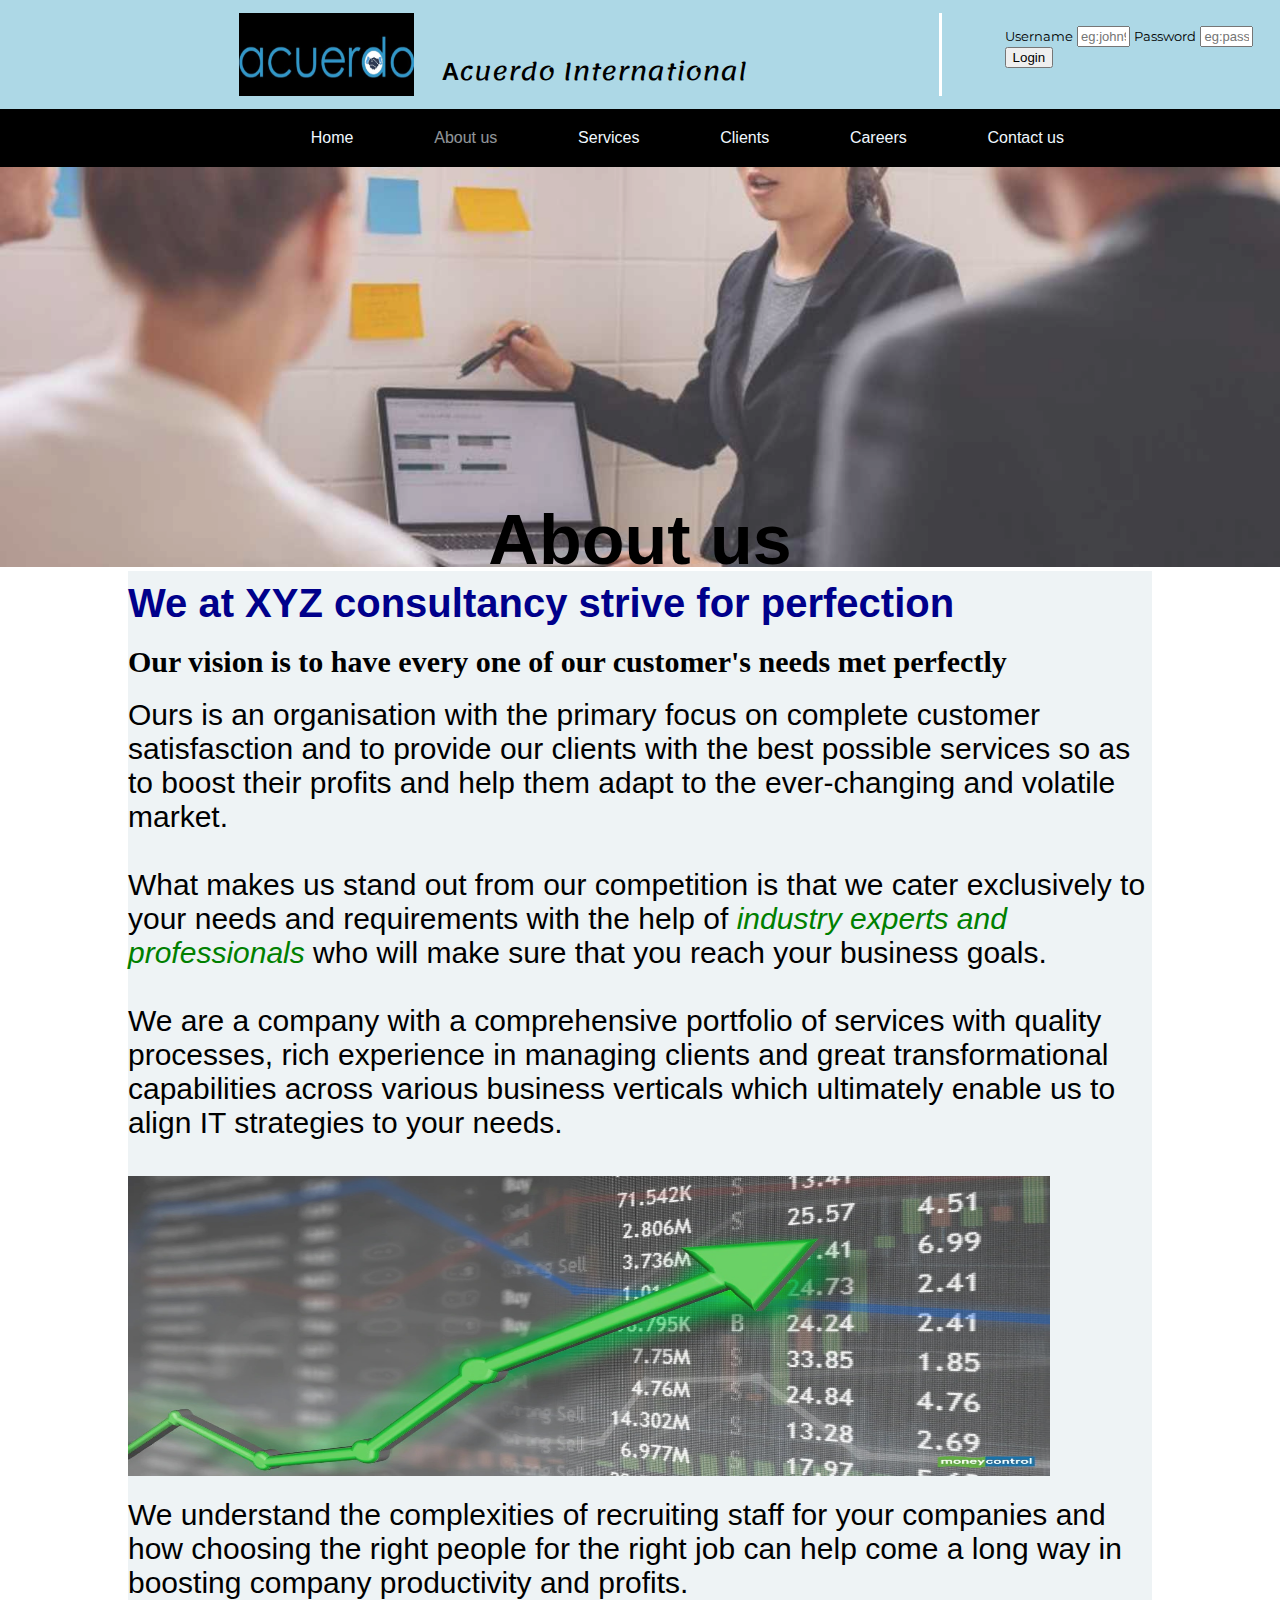
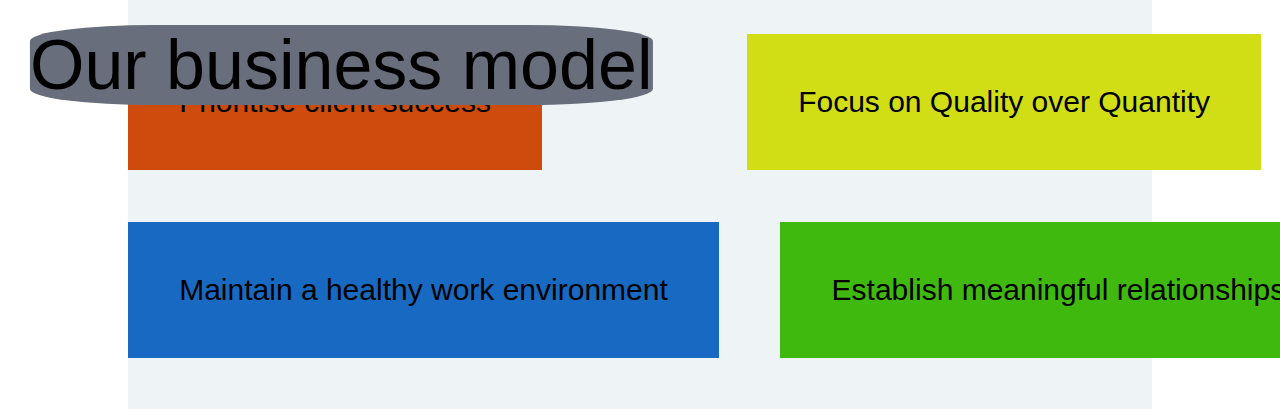
==== about.html @ 0d3e5d2b "Add files via upload" ====
<?php
 session_start();
?>
<!DOCTYPE html>
<html lang="en">
<head>
    <meta charset="UTF-8">
    <meta name="viewport" content="width=device-width, initial-scale=1.0">
    <title>Index</title>
    <link rel="stylesheet" href="style.css">
    <link href="https://fonts.googleapis.com/css2?family=Lemonada:wght@500&display=swap" rel="stylesheet">
    <link href="https://fonts.googleapis.com/css2?family=Lemonada:wght@500&family=Montserrat&display=swap" rel="stylesheet">
</head>
<body>
    <header>
        
            <div class="container">
                <div class = "logo">
                    <img src="logo1.png" >
                    <p><strong>A</strong>cuerdo International</p>
                </div>
                <div class="user">
                    
                    <form action="login.php" method = "post">
                        <label for="uid">Username</label>
                        <input type="text" name="uid" placeholder="eg:john98">
                        <label for="pwd">Password</label>
                        <input type="password" name="pwd" placeholder="eg:pass@12">
                        <button tyoe="submit">Login</button>
                    </form>
                     
                </div>
            </div>
            <nav>
                <ul>
                    <li><a href="index.html">Home</a></li>
                    <li id="current"><a href="about.html" >About us</a></li>
                    <li><a href="services.html">Services</a></li>
                    <li><a href="clients.html">Clients</a></li>
                    <li><a href="career.php">Careers</a></li>
                    <li><a href="contact.html">Contact us</a></li>
                    
                </ul>
            </nav>    
    </header>
    <!--<h1 id = "heading">ABOUT</h1> -->
    <img src="stk3.jpg" id="img1" width="100%" height="400">
        <div  class="centeredx" id="bg1">
            About us
    </div>
<div  class="container0">
        <h1 class="head1" >We at XYZ consultancy strive for perfection </h1>
        <br>
        <h4 class="head4">Our vision is to have every one of our customer's needs met perfectly
</h4>
<br>
    <p id="tx1">
Ours is an organisation with the primary focus on complete customer satisfasction
and to provide our clients with the best possible services so as to boost their profits and help them
adapt to the ever-changing and volatile market.
<br>
<br>
What makes us stand out from our competition is that we cater exclusively to your needs and requirements 
with the help of <em>industry experts and professionals</em> who will make sure that you reach your business goals.<br>
<br>
We are a company with a comprehensive portfolio of services with quality processes, rich experience in managing clients and great transformational capabilities 
across various business verticals which ultimately enable us to align IT strategies to your needs.
</p>
    <br>
    <br>
    <img src="stk4.jpg" id="img2" width="90%" height="300">
        <div class="centeredy" id="bg1">
            Our business model
    </div>
    <br>
    <br>
    <p id="tx1">
    We understand the complexities of recruiting staff for your companies and how choosing the right people for the right job can help come a long way in boosting company productivity and profits. <br>
    <br>
</p>
<div class="flex-container">
  <div style="background-color:#CF4B0D">Prioritise client success</div>
  <div style="background-color:#D2DE15 ">Focus on Quality over Quantity</div>
  </div>
  <div class="flex-container2">
  <div  style="background-color:#1869C1">Maintain a healthy work environment</div> 
  <div style="background-color:#40B90E">Establish meaningful relationships</div>  
</div>
</div>
</body>
</html>
---- style.css ----
*
{
	box-sizing: border-box;
	font-family: Arial, Helvetica, sans-serif;
	margin:0;
}
.container,.logo{
	display:flex;
	flex-direction:row;
}
.container{
	width:100%;
	background-color: lightblue;
	padding:1%;
	/* margin-top:.5%; */
}
input{
	width:20%;
	font-size: small;
}
label{
	font-size: small;
	font-family: 'Montserrat', sans-serif;
}
.user form{
	float:right;
	margin-top:5%;
}
/*.user form {*/
/*    margin-top: 5%;*/
/*    display: flex;*/
/*    flex-direction: row;*/
/*    margin-left: -20%;*/
/*}*/
.logo img{
	width:25%;
}
.logo p{
	font-size: x-large;
	margin-top:5%;
	padding-left:4%;
	font-family: 'Lemonada', cursive;
	
}
.logo{
	margin-right:5%;
	padding-left:18%;
	border-right:3px solid white;
}
nav ul{
	display:flex;
	flex-direction:row;
	background-color: black;
	margin-left:18%;
}
nav ul li{
	list-style: none;
	padding:2% 4% 2% 4%;
}
nav ul li a{
	text-decoration:none;
	color :aliceblue;
}
nav{
	background-color: black;
}
nav ul li:hover {
	background-color: rgb(90, 131, 124);

}
#current{
	background-color: black;
	opacity: 0.6;
}
/* about page */
#heading{
	font-size: 60px;
	font-weight: 50px;
	text-shadow: 5px 5px 10px black;
	text-align: center;
	padding:1%;
}
.acontainer{
	margin-top:1%;
	display: flex;
	flex-direction: row;
	width: 90%;
	margin-right: 5%;
	margin-left: 5%;
	background-color: rgb(255, 236, 208); /*the color of the container*/
	padding:20px;
}
.acontainer .aimg{
	margin-right:1%;
	width:49%;
	height: auto;
	border-left:10px solid crimson;  /*that line to the left of the container*/
	border-radius: 5px;
	
}
.acontainer .aimg img{
	width: 100%;
	height: 100%;
	padding-left:10px;
}
.acontainer .abody{
	margin-left:1%;
	width: 49%;
	
}
.acontainer .abody h3{
	font-size: x-large;
	padding-bottom:5px;
}
.acontainer .abody p{
	font-size:large;
	padding-top:10px;
	letter-spacing: .1rem;
	font-family: 'Montserrat', sans-serif;
}
::-webkit-scrollbar {
  width: 10px;
}
::-webkit-scrollbar-track {
  box-shadow: inset 0 0 0px purple; 
  border-radius: 6px;
}
::-webkit-scrollbar-thumb {
  background: teal; 
  border-radius: 6px;
}
::-webkit-scrollbar-thumb:hover {
  background:teal;
}
.bgr3
{
	text-align: center;
	font-size: 40px;
	color: aliceblue;
	margin-left: 5%;
	margin-right: 5%;
	background:
		linear-gradient(-135deg, rgb(34, 76, 152) 10%, transparent),
		repeating-linear-gradient(45deg, rgba(34, 76, 152, 1) 0%, rgba(31, 48, 94, 0.6) 5%, transparent 5%, transparent 10%),
		repeating-linear-gradient(-45deg, rgba(34, 76, 152, 0.4) 0%, rgba(31, 48, 94, 0.5) 5%, transparent 5%, transparent 10%);
	background-color: rgba(34, 76, 152, 0.25);
	height: 500px;
}
.bgr4
{
	margin-left: 5%;
	margin-right: 5%;
	font-size: 40px;
	text-align: center;
	background-image: url("images/clients.jpg");
}
.bgr5
{
	margin-left: 5%;
	margin-right: 5%;
	font-size: 40px;
	text-align: center;
	color: aliceblue;
	background-image: url("images/contact.png");
}
#imgf
{
	width: 500px;
	height: 400px;
	margin-top:100px; 
	margin-right:20px; 
	float: right;
	transform: translate(+5%, -40%);
}
h1
{
	padding-top: 10px;
}
#txt
{
	text-align: left;
}
.centeredx {
  position: absolute;
  top: 60%;
  left: 50%;
  font-size: 70px;
  font-weight: bolder;
  transform: translate(-50%, -50%);
}
.centeredx1 {
  position: absolute;
  top: 60%;
  left: 50%;
  font-size: 70px;
  font-weight: bolder;
  transform: translate(-130%, -50%);
}
.centeredx2 {
  position: absolute;
  top: 60%;
  left: 50%;
  font-size: 70px;
  font-weight: bolder;
  transform: translate(-50%, +900%);
}
#img1
{
	opacity: 0.8;
}
#im
{
	width:1920px;
}
#img2
{
	opacity: 0.9;
}
#tx1
{
	font-size: 30px;
}
.container0
{
	margin-left: 10%;
	margin-right: 10%;
	background-color: #EEF3F5 ;
	font-family: 'Akkurat-Italic';
}
.head1
{
	text-align: left;
	color: darkblue;
	font-size: 40px;
}
.head4
{
	font-family: 'Akkurat-Italic';
    line-height: 36px;
    font-size: 30px !important;
}
em
{
	color: green;
}
.centeredy {
	color:black ;
  position: absolute;
  top: 185%;
  left: 50%;
  font-size: 70px;
  background-color: #696E7D;
  border-radius: 20% 20% 20% 20%;
  transform: translate(-98%, -50%);
}
.flex-container {
  display: flex;
  white-space: nowrap;
}
.flex-container2 {
  display: flex;
  white-space: nowrap;
}

.flex-container div {
  margin-bottom: 5%;
  padding: 5%;
  margin-right: 20%;
  font-size: 30px;
}
.flex-container2 div {
  margin-bottom: 5%;
  padding: 5%;
  margin-right: 6%;
  font-size: 30px;
}
#sz
{
	width: 100%;
	opacity: 0.6;
	height: 500px;
}
.fa {
  /* padding: 20px; */
  font-size: 30px;
  /* width: 100%; */
  text-align: center;
  text-decoration: none;
}
.fa-facebook {
  background: #3B5998;
  color: white;
}

.fa-google {
  background: #dd4b39;
  color: white;
}

.fa-linkedin {
  background: #007bb5;
  color: white;
}
.fa-instagram {
  background: #125688;
  color: white;
}
/*for the droupdown at logout*/
.dropbtn {
	background-color: white;
	color: blue;
	padding: 16px;
	font-size: 16px;
	border: none;
	cursor: pointer;
	border-radius: 15px;
  }
  
  .dropdown {
	position: relative;
	display: inline-block;
	margin-left:20%;
  }
  
  .dropdown-content {
	display: none;
	position: absolute;
	background-color: #f9f9f9;
	min-width: 160px;
	box-shadow: 0px 8px 16px 0px rgba(0,0,0,0.2);
	z-index: 1;
  }
  
  .dropdown-content a {
	color: black;
	padding: 12px 16px;
	text-decoration: none;
	display: block;
  }
  
  .dropdown-content a:hover {background-color: #f1f1f1}
  
  .dropdown:hover .dropdown-content {
	display: block;
  }
  
  .dropdown:hover .dropbtn {
	background-color: white;
  }
  .tthead{
	  background-color: rgba(78, 207, 216, 0.24);
  }
  .tthead h1{
	  text-align: center;
	  padding:1%;
	  
  }
  .tthead span{
	  color:rgb(248, 68, 23);
  }
.login_time , .logout_time{
	margin-left:20%;
}
/* career page filter */

#moredetails {
	width: 100%;
	padding:10px;
	text-align: center;
	background-color: lightblue;
	margin-top: 20px;
	  display:none;
  }
  #moredetails table th{
	  width:3%;
	  padding:1%;
	  border-right:1px solid black;
  }
  #moredetails table td{
	 
	  border-right:1px solid black;
  }
  #moredetails button{
	  margin-left:2%;
	  width:5%;
	  float:left;
	  
  }
  .options{
	  display:flex;
	  flex-direction: row;
  }
  #f1{
	  display:none;
  }
  #filtering{
	  display:none;
  }
/* for registration from in adminpage */
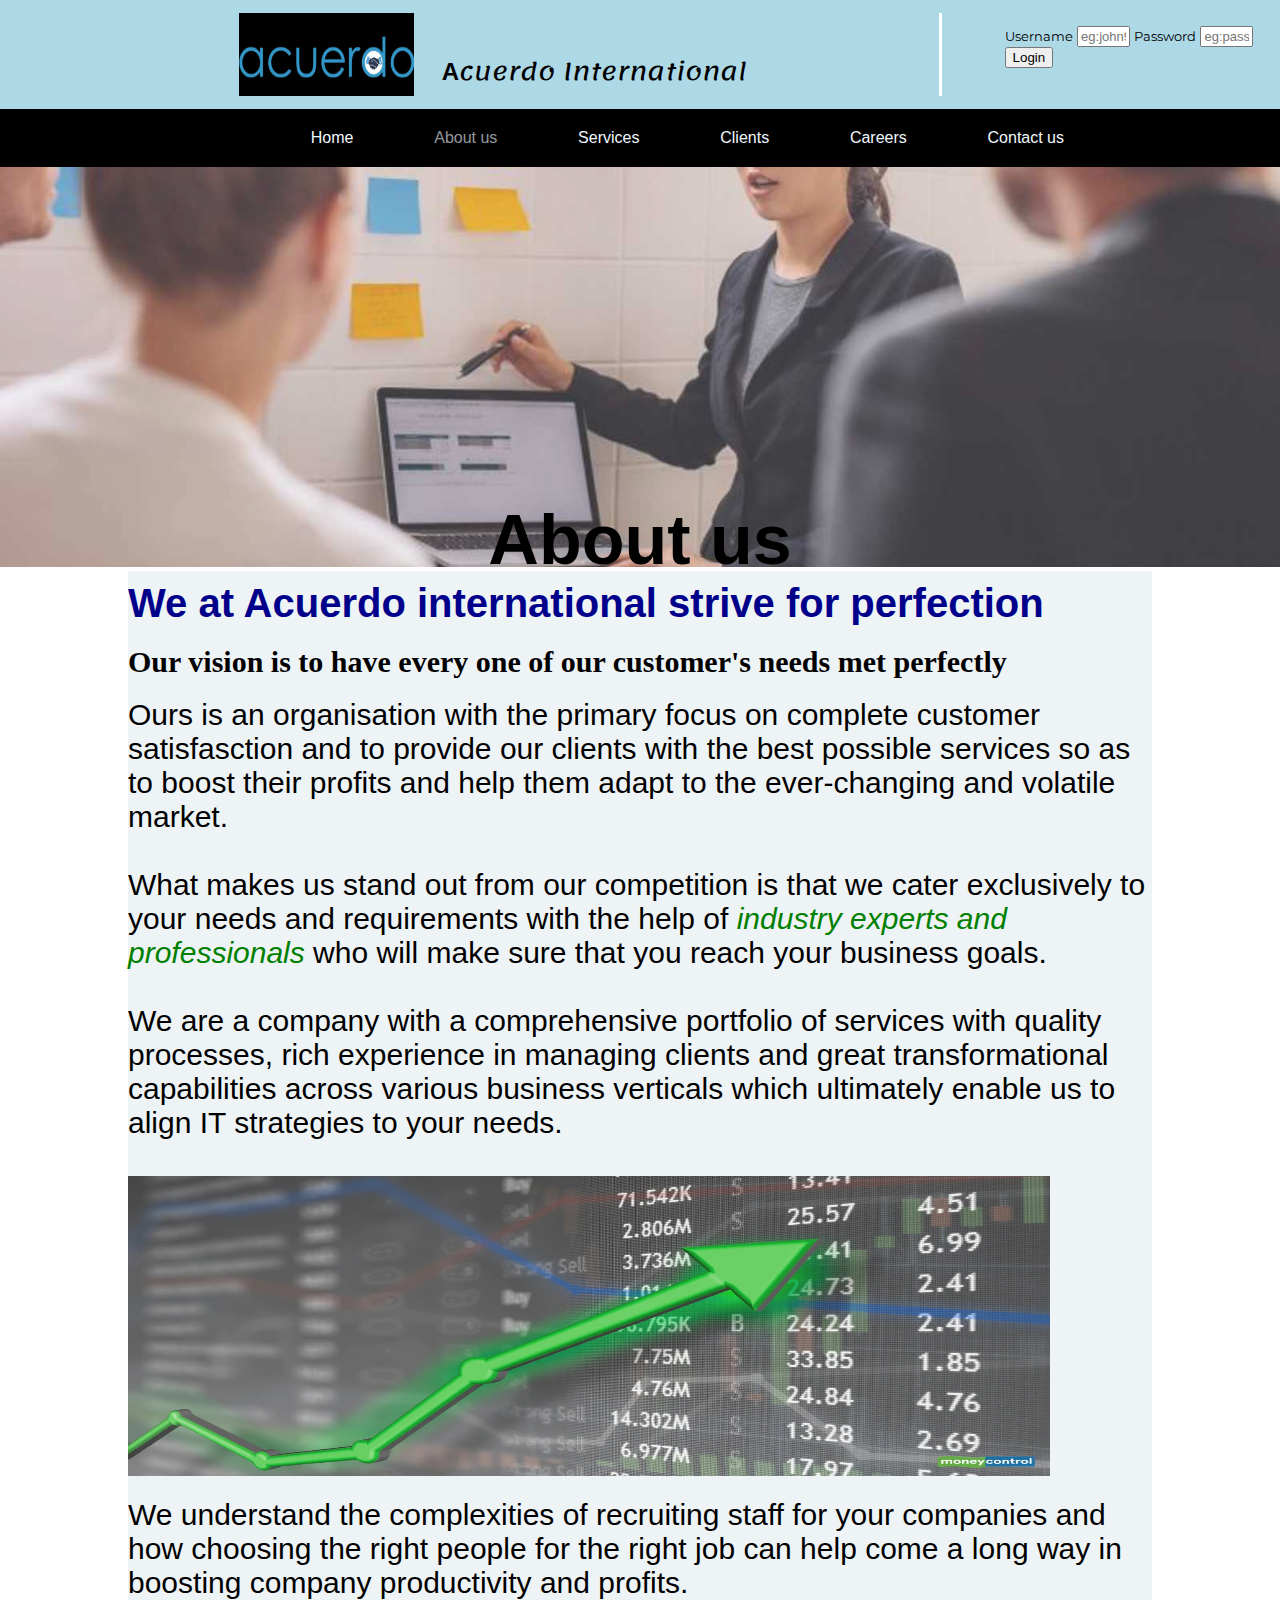
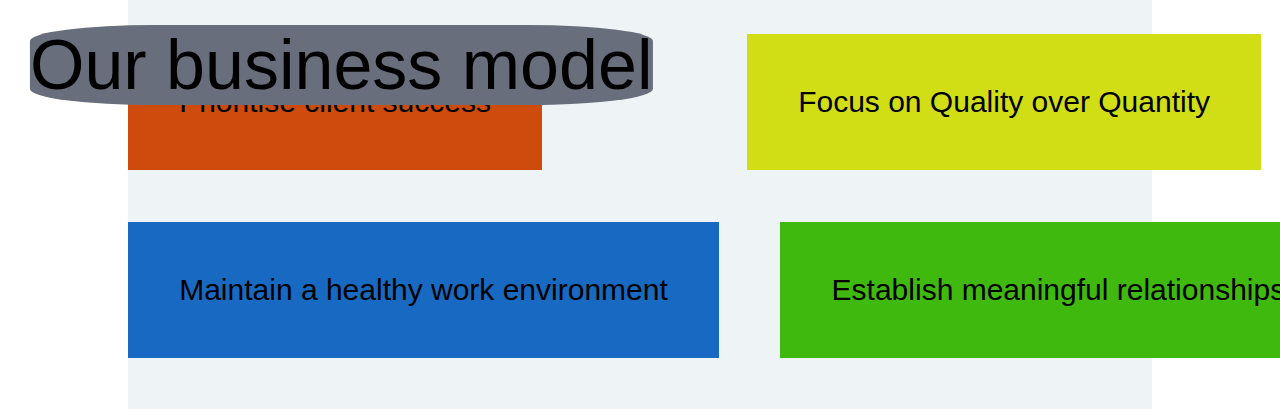
==== commit e315b488: "Update about.html" ====
--- a/about.html
+++ b/about.html
@@ -49,7 +49,7 @@
             About us
     </div>
 <div  class="container0">
-        <h1 class="head1" >We at XYZ consultancy strive for perfection </h1>
+        <h1 class="head1" >We at Acuerdo international strive for perfection </h1>
         <br>
         <h4 class="head4">Our vision is to have every one of our customer's needs met perfectly
 </h4>
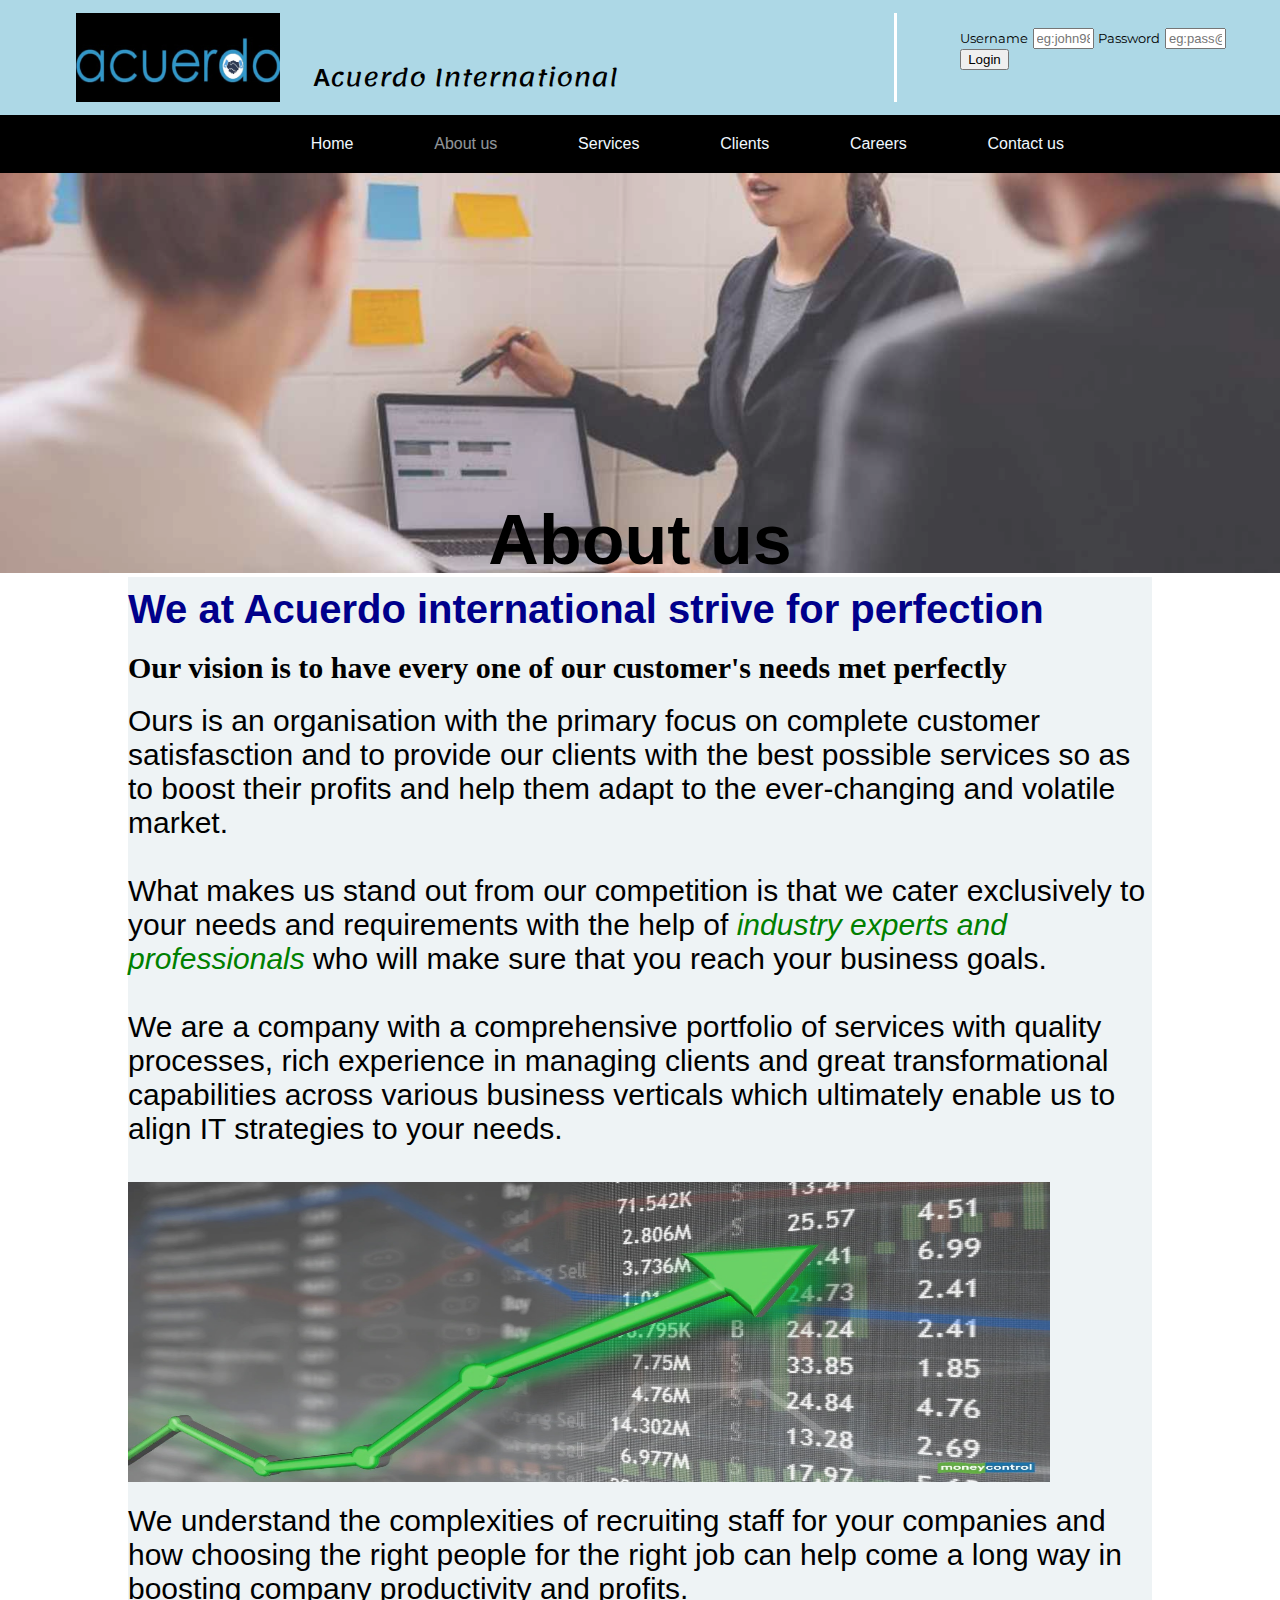
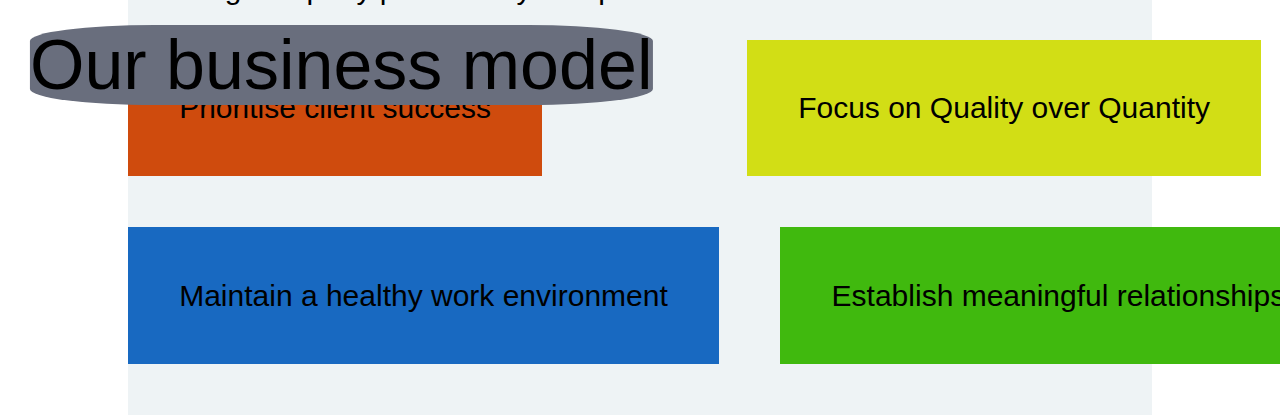
==== commit 05fd5829: "modified" ====
--- a/about.html
+++ b/about.html
@@ -31,6 +31,7 @@
                      
                 </div>
             </div>
+            <div class = "menu" style="font-size:30px;cursor:pointer" onclick="openNav()">&#9776</div>
             <nav>
                 <ul>
                     <li><a href="index.html">Home</a></li>
@@ -42,6 +43,34 @@
                     
                 </ul>
             </nav>    
+            <div id="mySidenav" class="sidenav">
+			    <a href="javascript:void(0)" class="closebtn" onclick="closeNav()">&times;</a>
+                <a href="index.html">Home</a>
+                <a href="about.html">About us</a>
+                <a href="services.html">Services</a>
+                <a href="clients.html">Clients</a>
+                <a href="career.php">Careers</a>
+                <a href="contact.html">Contact us</a>
+                <br><br><br>
+                <form action="login.php" method = "post">
+                    <a href=""><label for="uid">Username</label></a>
+                    <input type="text" name="uid" placeholder="eg:john98"><br>
+                    <a href=""><label for="pwd">Password</label></a>
+                    <input type="password" name="pwd" placeholder="eg:pass@12"><br>
+                    <button tyoe="submit">Login</button>
+                </form>
+		</div>
+        <script>
+            function openNav() {
+                document.getElementById("mySidenav").style.width = "250px";
+                // document.getElementById("inavigation,inbody,footer,marquee").style.marginLeft = "250px";
+            }
+
+            function closeNav() {
+                document.getElementById("mySidenav").style.width = "0";
+                // document.getElementById("inavigation,inbody,footer,marquee").style.marginLeft= "0";
+            }
+        </script>
     </header>
     <!--<h1 id = "heading">ABOUT</h1> -->
     <img src="stk3.jpg" id="img1" width="100%" height="400">
--- a/style.css
+++ b/style.css
@@ -26,12 +26,12 @@
 	float:right;
 	margin-top:5%;
 }
-/*.user form {*/
-/*    margin-top: 5%;*/
-/*    display: flex;*/
-/*    flex-direction: row;*/
-/*    margin-left: -20%;*/
-/*}*/
+/*.user form {
+    margin-top: 5%;
+    display: flex;
+    flex-direction: row;
+    margin-left: -20%;
+}*/
 .logo img{
 	width:25%;
 }
@@ -44,7 +44,7 @@
 }
 .logo{
 	margin-right:5%;
-	padding-left:18%;
+	padding-left:5%;
 	border-right:3px solid white;
 }
 nav ul{
@@ -314,13 +314,16 @@
 	border: none;
 	cursor: pointer;
 	border-radius: 15px;
+	width:200%;
   }
   
   .dropdown {
-	position: relative;
-	display: inline-block;
-	margin-left:20%;
-  }
+    position: relative;
+    display: inline-block;
+    margin-left: 10%;
+    margin-right: 10%;
+    width: 10%;
+}
   
   .dropdown-content {
 	display: none;
@@ -397,3 +400,89 @@
 	  display:none;
   }
 /* for registration from in adminpage */
+.sidenav {
+	height: 100%;
+	width: 0;
+	position: fixed;
+	z-index: 1;
+	top: 0;
+	left: 0;
+	background-color: white;
+	overflow-x: hidden;
+	transition: 0.5s;
+	padding-top: 60px;
+  }
+  
+.sidenav a {
+	padding: 8px 8px 8px 32px;
+	text-decoration: none;
+	font-size: 25px;
+	color: black;
+	display: block;
+	transition: 0.3s;
+}
+  
+.sidenav a:hover {
+	color: #f1f1f1;
+}
+  
+ .sidenav .closebtn {
+	position: absolute;
+	top: 0;
+	right: 25px;
+	font-size: 36px;
+	margin-left: 50px;
+}
+.menu{
+	display: none;
+}
+@media screen and (max-width : 768px){
+.menu{
+	display: block;
+}
+	nav{
+		display: none;
+	} 
+	.user{
+		display: none;
+	}
+	.sidenav {padding-top: 15px;}
+  .sidenav a {font-size: 18px;}
+  .dropdown{
+	  display:none;
+  }
+  .logo{
+	  border:none;
+  }
+  .logo img{width:30%;}
+  form input {
+    width: 70%;
+    font-size: small;
+}
+.centeredx {
+    position: absolute;
+    width: 57%;
+    top: 45%;
+    left: 50%;
+    font-size: 41px;
+    font-weight: bolder;
+    transform: translate(-50%, -50%);
+}
+.centeredx1 {
+    position: absolute;
+    width: 57%;
+    top: 45%;
+    left: 50%;
+    font-size: 41px;
+    font-weight: bolder;
+    transform: translate(-50%, -50%);
+}
+#imgf {
+    width: 100%;
+    height: auto;
+    margin-top: 100px;
+    margin-right: 20px;
+    float: right;
+    transform: translate(+5%, -40%);
+}
+}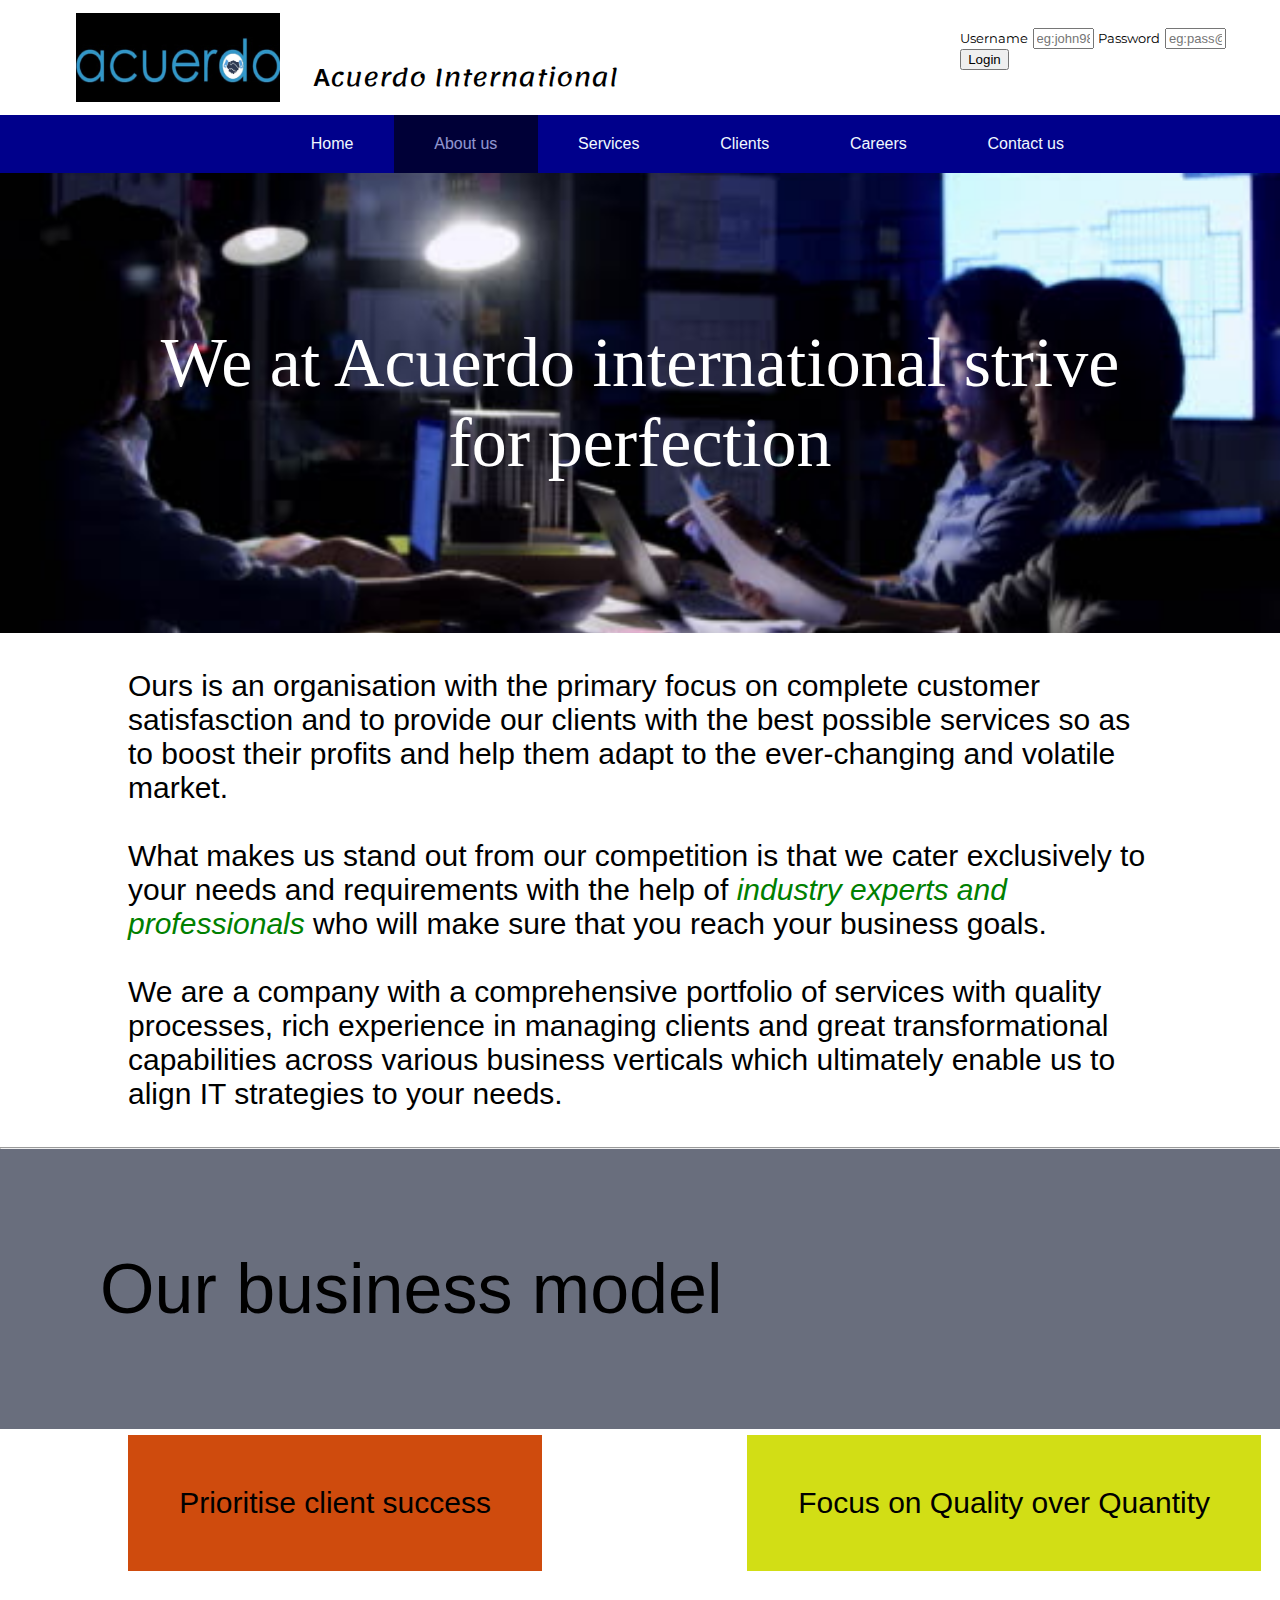
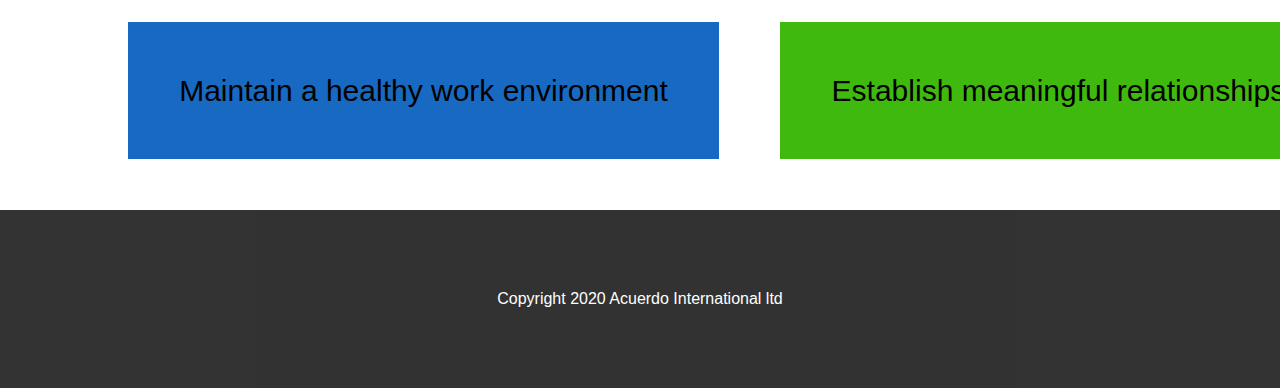
==== commit bda279f5: "modified login modules, responsiveness, added chaning password" ====
--- a/about.html
+++ b/about.html
@@ -73,16 +73,12 @@
         </script>
     </header>
     <!--<h1 id = "heading">ABOUT</h1> -->
-    <img src="stk3.jpg" id="img1" width="100%" height="400">
-        <div  class="centeredx" id="bg1">
-            About us
+        <div  class="fit_img-about" id="head">
+            We at Acuerdo international strive for perfection
     </div>
+<br>
+<br>
 <div  class="container0">
-        <h1 class="head1" >We at Acuerdo international strive for perfection </h1>
-        <br>
-        <h4 class="head4">Our vision is to have every one of our customer's needs met perfectly
-</h4>
-<br>
     <p id="tx1">
 Ours is an organisation with the primary focus on complete customer satisfasction
 and to provide our clients with the best possible services so as to boost their profits and help them
@@ -97,12 +93,12 @@
 </p>
     <br>
     <br>
-    <img src="stk4.jpg" id="img2" width="90%" height="300">
-        <div class="centeredy" id="bg1">
+    </div>
+    <hr>
+        <div  class="centeredy">
             Our business model
     </div>
-    <br>
-    <br>
+    <div style="margin-top: 150px" class="container0">
     <p id="tx1">
     We understand the complexities of recruiting staff for your companies and how choosing the right people for the right job can help come a long way in boosting company productivity and profits. <br>
     <br>
@@ -117,4 +113,7 @@
 </div>
 </div>
 </body>
+<footer>
+    Copyright 2020 Acuerdo International ltd
+</footer>
 </html>
--- a/style.css
+++ b/style.css
@@ -10,7 +10,7 @@
 }
 .container{
 	width:100%;
-	background-color: lightblue;
+	background-color: white;
 	padding:1%;
 	/* margin-top:.5%; */
 }
@@ -50,7 +50,7 @@
 nav ul{
 	display:flex;
 	flex-direction:row;
-	background-color: black;
+	background-color:darkblue;
 	margin-left:18%;
 }
 nav ul li{
@@ -62,7 +62,7 @@
 	color :aliceblue;
 }
 nav{
-	background-color: black;
+	background-color: darkblue;
 }
 nav ul li:hover {
 	background-color: rgb(90, 131, 124);
@@ -122,15 +122,26 @@
   width: 10px;
 }
 ::-webkit-scrollbar-track {
-  box-shadow: inset 0 0 0px purple; 
+  box-shadow: inset 0 0 0px crimson; 
   border-radius: 6px;
 }
 ::-webkit-scrollbar-thumb {
-  background: teal; 
+  background: crimson; 
   border-radius: 6px;
 }
 ::-webkit-scrollbar-thumb:hover {
-  background:teal;
+  background: red;
+}
+footer
+{
+	background-color:black;
+	opacity: 0.8; 
+	color: white;
+	padding: 80px;
+	text-align: center;
+position: absolute;
+bottom: 10;
+width: 100%;
 }
 .bgr3
 {
@@ -184,9 +195,17 @@
   position: absolute;
   top: 60%;
   left: 50%;
+  font-size: 50px;
+  font-weight: bolder;
+  text-align: center;
+  transform: translate(-50%, -50%);
+}
+.centeredx0 {
+  width: 100%;
+  padding: 100px;
   font-size: 70px;
   font-weight: bolder;
-  transform: translate(-50%, -50%);
+  background-image: url("stk3.jpg");
 }
 .centeredx1 {
   position: absolute;
@@ -197,12 +216,68 @@
   transform: translate(-130%, -50%);
 }
 .centeredx2 {
-  position: absolute;
-  top: 60%;
-  left: 50%;
   font-size: 70px;
   font-weight: bolder;
-  transform: translate(-50%, +900%);
+  text-align: center;
+  background-attachment: fixed;
+  background-repeat: no-repeat;
+  background-size: cover;
+  background-position: center;
+  padding: 150px;
+   background-image: url("stk10.jpg");
+}
+#head
+{
+	font-size: 70px;
+	color: white;
+	font-family: "Times New Roman";
+	text-align: center;
+}
+.fit_img
+{
+background-attachment: fixed;
+  background-repeat: no-repeat;
+  background-size: cover;
+  background-position: center;
+  padding: 200px;
+  background-image: url("images/pic1.jpg");
+}
+.fit_img-about
+{
+	background-attachment: fixed;
+  background-repeat: no-repeat;
+  background-size: cover;
+  background-position: center;
+  padding: 150px;
+	background-image: url("images/pic3.jpg");
+}
+
+.fit_img-services
+{
+	background-attachment: fixed;
+  background-repeat: no-repeat;
+  background-size: cover;
+  background-position: center;
+  padding: 150px;
+	background-image: url("stk5.jpg");
+}
+.fit_img-clients
+{
+	background-attachment: fixed;
+  background-repeat: no-repeat;
+  background-size: cover;
+  background-position: center;
+  padding: 150px;
+	background-image: url("images/pic4.jpg");
+}
+.fit_img-contact
+{
+	background-attachment: fixed;
+  background-repeat: no-repeat;
+  background-size: cover;
+  background-position: center;
+  padding: 150px;
+	background-image: url("images/pic2.jpg");
 }
 #img1
 {
@@ -224,7 +299,6 @@
 {
 	margin-left: 10%;
 	margin-right: 10%;
-	background-color: #EEF3F5 ;
 	font-family: 'Akkurat-Italic';
 }
 .head1
@@ -237,21 +311,25 @@
 {
 	font-family: 'Akkurat-Italic';
     line-height: 36px;
-    font-size: 30px !important;
+    text-align: left;
+    font-size: 40px;
 }
 em
 {
 	color: green;
 }
 .centeredy {
+	background-image: url("stk4.jpg");
+	width: 100%;
+	padding: 100px;
+	background-attachment: fixed;
+  background-repeat: no-repeat;
+  background-size: cover;
+  background-position: center;
 	color:black ;
   position: absolute;
-  top: 185%;
-  left: 50%;
   font-size: 70px;
   background-color: #696E7D;
-  border-radius: 20% 20% 20% 20%;
-  transform: translate(-98%, -50%);
 }
 .flex-container {
   display: flex;
@@ -287,24 +365,55 @@
   text-align: center;
   text-decoration: none;
 }
+#push{
+	padding: 10px;
+	text-decoration: none;
+	color: red;
+	font-size: x-large;
+}
+/*#push
+{
+	margin-right: 45%;
+	margin-bottom: 5%;
+}
 .fa-facebook {
   background: #3B5998;
   color: white;
+  float: right;
+  padding-top: 50px;
+  padding-bottom: 50px;
+  padding-right: 100px;
+  padding-left:100px;
 }
 
 .fa-google {
   background: #dd4b39;
   color: white;
+  float: right;
+  padding-top: 50px;
+  padding-bottom: 50px;
+  padding-right: 100px;
+  padding-left:100px;
 }
 
 .fa-linkedin {
   background: #007bb5;
   color: white;
+  float: right;
+  padding-top: 50px;
+  padding-bottom: 50px;
+  padding-right: 100px;
+  padding-left:100px;
 }
 .fa-instagram {
   background: #125688;
   color: white;
-}
+  float: right;
+  padding-top: 50px;
+  padding-bottom: 50px;
+  padding-right: 100px;
+  padding-left:100px;
+}*/
 /*for the droupdown at logout*/
 .dropbtn {
 	background-color: white;
@@ -485,4 +594,59 @@
     float: right;
     transform: translate(+5%, -40%);
 }
-}+.dropbtn {
+	display:none;
+    background-color: white;
+    color: blue;
+    padding: 16px;
+    font-size: 16px;
+    border: none;
+    cursor: pointer;
+    border-radius: 15px;
+    width: 100%;
+}
+#head {
+    font-size: 35px;
+    color: white;
+    font-family: "Times New Roman";
+    /* text-align: center; */
+}
+.centeredx2 {
+    font-size: 40px;
+    font-weight: bolder;
+    /* text-align: center; */
+    background-attachment: fixed;
+    background-repeat: no-repeat;
+    background-size: cover;
+    background-position: center;
+    padding: 150px;
+    background-image: url(stk10.jpg);
+}
+.centeredy {
+    background-image: url(stk4.jpg);
+    width: 100%;
+    padding: 31px;
+    background-attachment: fixed;
+    background-repeat: no-repeat;
+    background-size: cover;
+    background-position: center;
+    color: black;
+    position: absolute;
+    font-size: 35px;
+    background-color: #696E7D;
+}
+.flex-container div {
+    margin-bottom: 5%;
+    padding: 5%;
+    margin-right: 8%;
+    font-size: 9px;
+}
+.flex-container2 div {
+    margin-bottom: 5%;
+    padding: 5%;
+    margin-right: 6%;
+    font-size: 9px;
+}
+
+
+}
